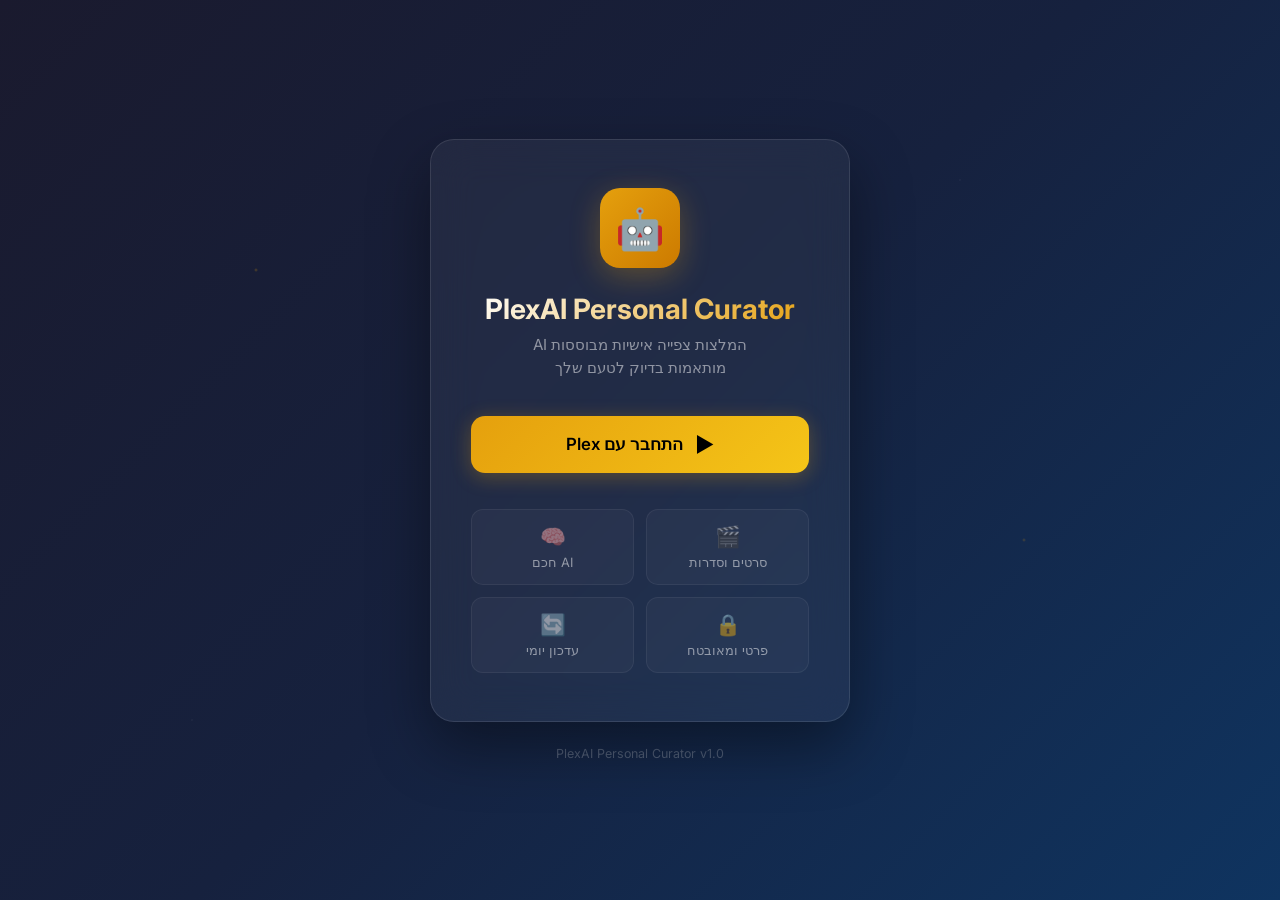
==== app/static/index.html @ 7a685279 "first commit" ====
<!DOCTYPE html>
<html lang="he" dir="rtl">
<head>
    <meta charset="UTF-8">
    <meta name="viewport" content="width=device-width, initial-scale=1.0">
    <title>PlexAI Personal Curator - התחברות</title>
    <style>
        @import url('https://fonts.googleapis.com/css2?family=Inter:wght@300;400;500;600;700&display=swap');

        * { margin: 0; padding: 0; box-sizing: border-box; }

        body {
            font-family: 'Inter', sans-serif;
            min-height: 100vh;
            display: flex;
            align-items: center;
            justify-content: center;
            background: linear-gradient(135deg, #1a1a2e 0%, #16213e 50%, #0f3460 100%);
            color: #e0e0e0;
            overflow: hidden;
        }

        /* Animated background particles */
        body::before {
            content: '';
            position: fixed;
            top: 0; left: 0; right: 0; bottom: 0;
            background:
                radial-gradient(2px 2px at 20% 30%, rgba(229, 160, 13, 0.3), transparent),
                radial-gradient(2px 2px at 40% 70%, rgba(229, 160, 13, 0.2), transparent),
                radial-gradient(2px 2px at 60% 40%, rgba(229, 160, 13, 0.15), transparent),
                radial-gradient(2px 2px at 80% 60%, rgba(229, 160, 13, 0.25), transparent),
                radial-gradient(1px 1px at 15% 80%, rgba(255, 255, 255, 0.1), transparent),
                radial-gradient(1px 1px at 75% 20%, rgba(255, 255, 255, 0.1), transparent);
            animation: float 20s ease-in-out infinite;
            z-index: 0;
        }

        @keyframes float {
            0%, 100% { transform: translateY(0); }
            50% { transform: translateY(-20px); }
        }

        .container {
            position: relative;
            z-index: 1;
            width: 100%;
            max-width: 460px;
            padding: 20px;
        }

        .card {
            background: rgba(255, 255, 255, 0.05);
            backdrop-filter: blur(20px);
            border: 1px solid rgba(255, 255, 255, 0.1);
            border-radius: 24px;
            padding: 48px 40px;
            text-align: center;
            box-shadow: 0 25px 60px rgba(0, 0, 0, 0.4);
            transition: transform 0.3s ease;
        }

        .card:hover {
            transform: translateY(-2px);
        }

        .logo {
            width: 80px;
            height: 80px;
            margin: 0 auto 24px;
            background: linear-gradient(135deg, #e5a00d, #cc7a00);
            border-radius: 20px;
            display: flex;
            align-items: center;
            justify-content: center;
            font-size: 40px;
            box-shadow: 0 8px 30px rgba(229, 160, 13, 0.3);
            animation: pulse-glow 3s ease-in-out infinite;
        }

        @keyframes pulse-glow {
            0%, 100% { box-shadow: 0 8px 30px rgba(229, 160, 13, 0.3); }
            50% { box-shadow: 0 8px 40px rgba(229, 160, 13, 0.5); }
        }

        h1 {
            font-size: 1.75rem;
            font-weight: 700;
            margin-bottom: 8px;
            background: linear-gradient(135deg, #ffffff, #e5a00d);
            -webkit-background-clip: text;
            -webkit-text-fill-color: transparent;
            background-clip: text;
        }

        .subtitle {
            font-size: 0.95rem;
            color: rgba(255, 255, 255, 0.5);
            margin-bottom: 36px;
            line-height: 1.5;
        }

        .plex-btn {
            display: inline-flex;
            align-items: center;
            justify-content: center;
            gap: 12px;
            width: 100%;
            padding: 16px 32px;
            font-size: 1.05rem;
            font-weight: 600;
            color: #000;
            background: linear-gradient(135deg, #e5a00d, #f5c518);
            border: none;
            border-radius: 14px;
            cursor: pointer;
            transition: all 0.3s ease;
            font-family: 'Inter', sans-serif;
            box-shadow: 0 4px 20px rgba(229, 160, 13, 0.3);
        }

        .plex-btn:hover {
            transform: translateY(-2px);
            box-shadow: 0 8px 30px rgba(229, 160, 13, 0.5);
        }

        .plex-btn:active {
            transform: translateY(0);
        }

        .plex-btn:disabled {
            opacity: 0.6;
            cursor: not-allowed;
            transform: none;
        }

        .plex-btn .icon {
            font-size: 1.3rem;
        }

        /* Status Messages */
        .status {
            margin-top: 24px;
            padding: 16px 20px;
            border-radius: 12px;
            font-size: 0.9rem;
            display: none;
            animation: slideUp 0.3s ease;
        }

        @keyframes slideUp {
            from { opacity: 0; transform: translateY(10px); }
            to { opacity: 1; transform: translateY(0); }
        }

        .status.pending {
            display: block;
            background: rgba(229, 160, 13, 0.15);
            border: 1px solid rgba(229, 160, 13, 0.3);
            color: #f5c518;
        }

        .status.success {
            display: block;
            background: rgba(52, 199, 89, 0.15);
            border: 1px solid rgba(52, 199, 89, 0.3);
            color: #34c759;
        }

        .status.error {
            display: block;
            background: rgba(255, 69, 58, 0.15);
            border: 1px solid rgba(255, 69, 58, 0.3);
            color: #ff453a;
        }

        .spinner {
            display: inline-block;
            width: 18px;
            height: 18px;
            border: 2px solid rgba(229, 160, 13, 0.3);
            border-top: 2px solid #e5a00d;
            border-radius: 50%;
            animation: spin 1s linear infinite;
            margin-left: 8px;
            vertical-align: middle;
        }

        @keyframes spin {
            to { transform: rotate(360deg); }
        }

        .features {
            margin-top: 36px;
            display: grid;
            grid-template-columns: 1fr 1fr;
            gap: 12px;
        }

        .feature {
            padding: 14px 12px;
            background: rgba(255, 255, 255, 0.03);
            border: 1px solid rgba(255, 255, 255, 0.06);
            border-radius: 12px;
            font-size: 0.8rem;
            color: rgba(255, 255, 255, 0.5);
            transition: all 0.2s ease;
        }

        .feature:hover {
            background: rgba(255, 255, 255, 0.06);
            border-color: rgba(229, 160, 13, 0.2);
        }

        .feature .emoji {
            font-size: 1.3rem;
            display: block;
            margin-bottom: 6px;
        }

        .footer {
            text-align: center;
            margin-top: 24px;
            font-size: 0.78rem;
            color: rgba(255, 255, 255, 0.25);
        }
    </style>
</head>
<body>
    <div class="container">
        <div class="card">
            <div class="logo">🤖</div>
            <h1>PlexAI Personal Curator</h1>
            <p class="subtitle">המלצות צפייה אישיות מבוססות AI<br>מותאמות בדיוק לטעם שלך</p>

            <button class="plex-btn" id="loginBtn" onclick="startLogin()">
                <span class="icon">▶</span>
                התחבר עם Plex
            </button>

            <div class="status" id="status"></div>

            <div class="features">
                <div class="feature">
                    <span class="emoji">🎬</span>
                    סרטים וסדרות
                </div>
                <div class="feature">
                    <span class="emoji">🧠</span>
                    AI חכם
                </div>
                <div class="feature">
                    <span class="emoji">🔒</span>
                    פרטי ומאובטח
                </div>
                <div class="feature">
                    <span class="emoji">🔄</span>
                    עדכון יומי
                </div>
            </div>
        </div>
        <p class="footer">PlexAI Personal Curator v1.0</p>
    </div>

    <script>
        let pollInterval = null;

        async function startLogin() {
            const btn = document.getElementById('loginBtn');
            const status = document.getElementById('status');

            btn.disabled = true;
            btn.innerHTML = '<span class="icon">⏳</span> מתחבר...';
            status.className = 'status pending';
            status.innerHTML = 'ממתין לאישור מ-Plex... <span class="spinner"></span>';
            status.style.display = 'block';

            try {
                const resp = await fetch('/auth/login');
                const data = await resp.json();

                if (!resp.ok) throw new Error(data.detail || 'Login failed');

                // Open Plex auth in new tab
                window.open(data.auth_url, '_blank');

                // Start polling for auth completion
                pollInterval = setInterval(() => checkAuth(data.pin_id), 2000);

            } catch (err) {
                status.className = 'status error';
                status.innerHTML = '❌ שגיאה: ' + err.message;
                btn.disabled = false;
                btn.innerHTML = '<span class="icon">▶</span> התחבר עם Plex';
            }
        }

        async function checkAuth(pinId) {
            try {
                const resp = await fetch(`/auth/callback/${pinId}`);
                const data = await resp.json();

                if (data.status === 'success') {
                    clearInterval(pollInterval);
                    const status = document.getElementById('status');
                    status.className = 'status success';
                    status.innerHTML = `✅ ${data.message}<br><br>הפלייליסט שלך יעודכן בקרוב! 🎉`;

                    const btn = document.getElementById('loginBtn');
                    btn.innerHTML = '<span class="icon">✓</span> מחובר!';
                    btn.style.background = 'linear-gradient(135deg, #34c759, #30b350)';
                }
                // If pending, keep polling
            } catch (err) {
                // Ignore polling errors, keep trying
                console.error('Poll error:', err);
            }
        }
    </script>
</body>
</html>
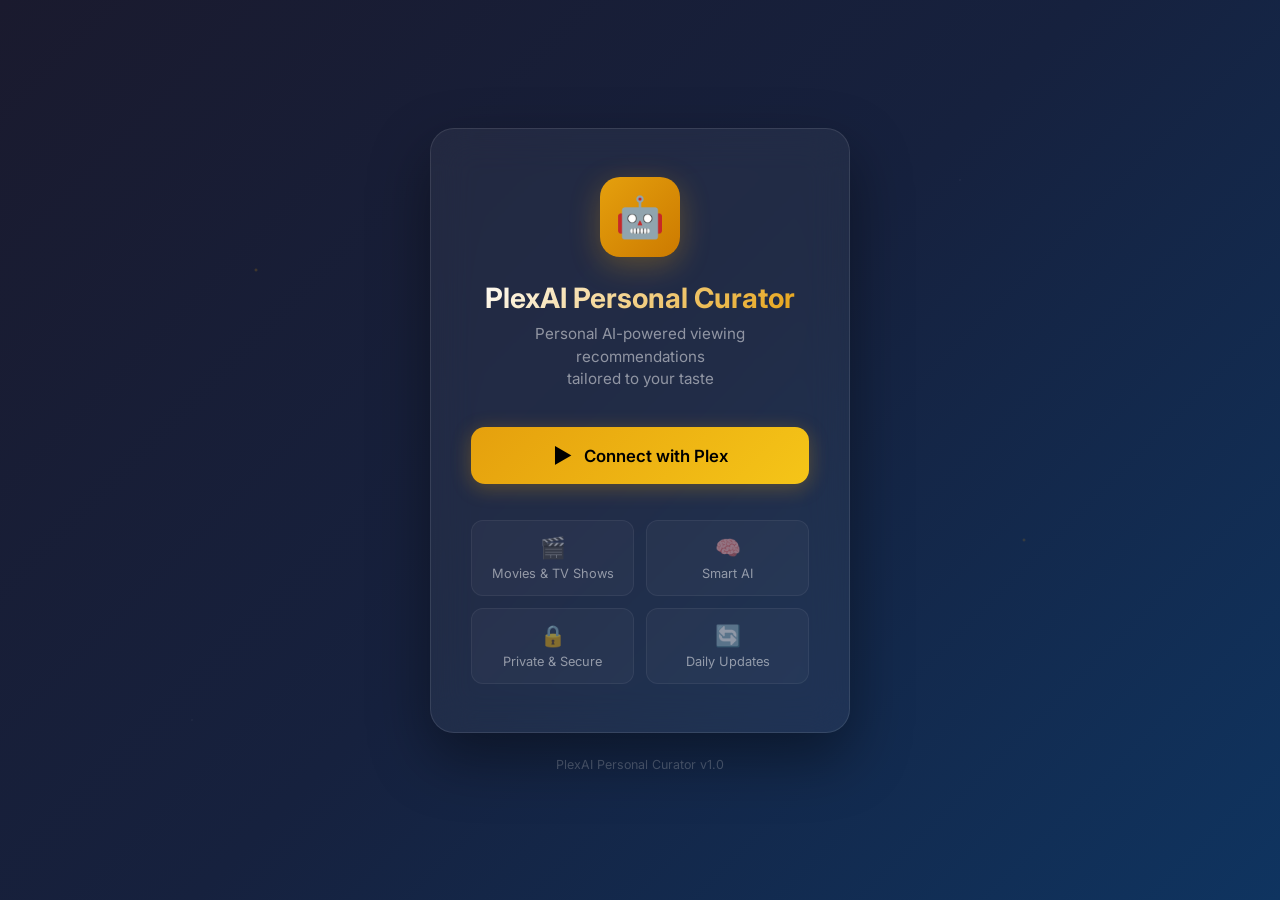
==== commit 42ba6377: "feat: update UI text to English for better accessibility and user experience" ====
--- a/app/static/index.html
+++ b/app/static/index.html
@@ -1,9 +1,9 @@
 <!DOCTYPE html>
-<html lang="he" dir="rtl">
+<html lang="en">
 <head>
     <meta charset="UTF-8">
     <meta name="viewport" content="width=device-width, initial-scale=1.0">
-    <title>PlexAI Personal Curator - התחברות</title>
+    <title>PlexAI Personal Curator - Login</title>
     <style>
         @import url('https://fonts.googleapis.com/css2?family=Inter:wght@300;400;500;600;700&display=swap');
 
@@ -231,11 +231,11 @@
         <div class="card">
             <div class="logo">🤖</div>
             <h1>PlexAI Personal Curator</h1>
-            <p class="subtitle">המלצות צפייה אישיות מבוססות AI<br>מותאמות בדיוק לטעם שלך</p>
+            <p class="subtitle">Personal AI-powered viewing recommendations<br>tailored to your taste</p>
 
             <button class="plex-btn" id="loginBtn" onclick="startLogin()">
                 <span class="icon">▶</span>
-                התחבר עם Plex
+                Connect with Plex
             </button>
 
             <div class="status" id="status"></div>
@@ -243,19 +243,19 @@
             <div class="features">
                 <div class="feature">
                     <span class="emoji">🎬</span>
-                    סרטים וסדרות
+                    Movies &amp; TV Shows
                 </div>
                 <div class="feature">
                     <span class="emoji">🧠</span>
-                    AI חכם
+                    Smart AI
                 </div>
                 <div class="feature">
                     <span class="emoji">🔒</span>
-                    פרטי ומאובטח
+                    Private &amp; Secure
                 </div>
                 <div class="feature">
                     <span class="emoji">🔄</span>
-                    עדכון יומי
+                    Daily Updates
                 </div>
             </div>
         </div>
@@ -270,9 +270,9 @@
             const status = document.getElementById('status');
 
             btn.disabled = true;
-            btn.innerHTML = '<span class="icon">⏳</span> מתחבר...';
+            btn.innerHTML = '<span class="icon">⏳</span> Connecting...';
             status.className = 'status pending';
-            status.innerHTML = 'ממתין לאישור מ-Plex... <span class="spinner"></span>';
+            status.innerHTML = 'Waiting for Plex approval... <span class="spinner"></span>';
             status.style.display = 'block';
 
             try {
@@ -289,9 +289,9 @@
 
             } catch (err) {
                 status.className = 'status error';
-                status.innerHTML = '❌ שגיאה: ' + err.message;
+                status.innerHTML = '❌ Error: ' + err.message;
                 btn.disabled = false;
-                btn.innerHTML = '<span class="icon">▶</span> התחבר עם Plex';
+                btn.innerHTML = '<span class="icon">▶</span> Connect with Plex';
             }
         }
 
@@ -304,10 +304,10 @@
                     clearInterval(pollInterval);
                     const status = document.getElementById('status');
                     status.className = 'status success';
-                    status.innerHTML = `✅ ${data.message}<br><br>הפלייליסט שלך יעודכן בקרוב! 🎉`;
+                    status.innerHTML = `✅ ${data.message}<br><br>Your playlist will be updated soon! 🎉`;
 
                     const btn = document.getElementById('loginBtn');
-                    btn.innerHTML = '<span class="icon">✓</span> מחובר!';
+                    btn.innerHTML = '<span class="icon">✓</span> Connected!';
                     btn.style.background = 'linear-gradient(135deg, #34c759, #30b350)';
                 }
                 // If pending, keep polling
